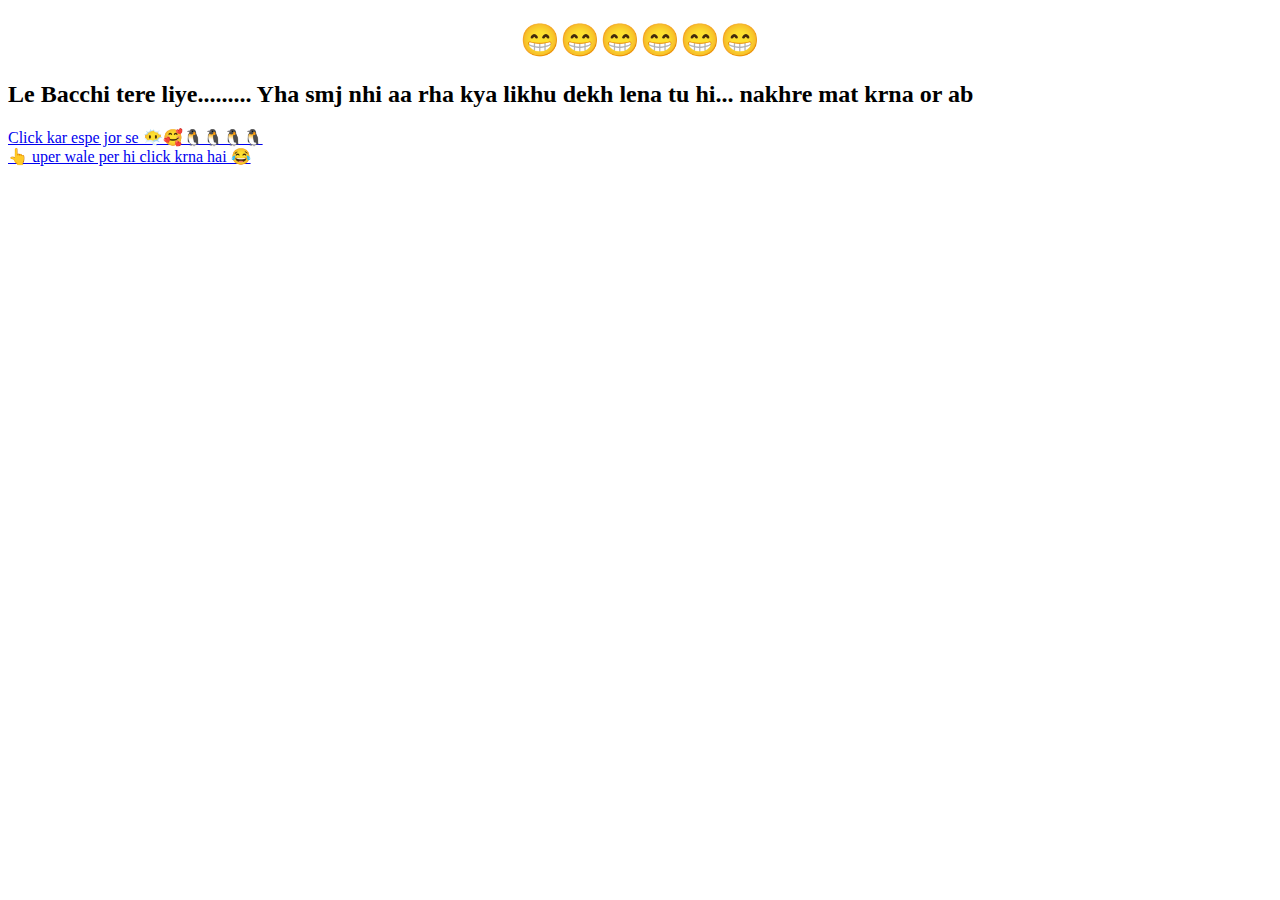
==== index.html @ a3f51ffe "added index.html" ====
<!DOCTYPE html>
<html lang="en">
<head>
    <meta charset="UTF-8">
    <meta name="viewport" content="width=device-width, initial-scale=1.0">
    <title>Document</title>
    <link rel="stylesheet" href="page.css">
</head>
<body>
    <div id="card">
        <center><h1>😁😁😁😁😁😁 </h1></center>
        <div class="heart" id="heart1">
          <div id="half1">
            <div id="circle"></div>
            <div id="rec"></div>
          </div>
          <div id="half2">
            <div id="circle"></div>
            <div id="rec"></div>
          </div>
        </div>
        <div id="message">
          <h2>Le Bacchi tere liye......... Yha smj nhi aa rha kya likhu dekh lena tu hi... nakhre mat krna or ab</h2>
        </div>
        <div class="heart" id="heart2">
          <div id="half1">
            <div id="circle"></div>
            <div id="rec"></div>
          </div>
          <div id="half2">
            <div id="circle"></div>
            <div id="rec"></div>
          </div>
        </div>
      </div>
    <div class="Link_to_Flower">
        <a href="Flower.html">Click kar espe jor se 😶‍🌫️🥰🐧🐧🐧🐧 <br>👆 uper wale per hi click krna hai 😂</a>
    </div>
</body>
</html>
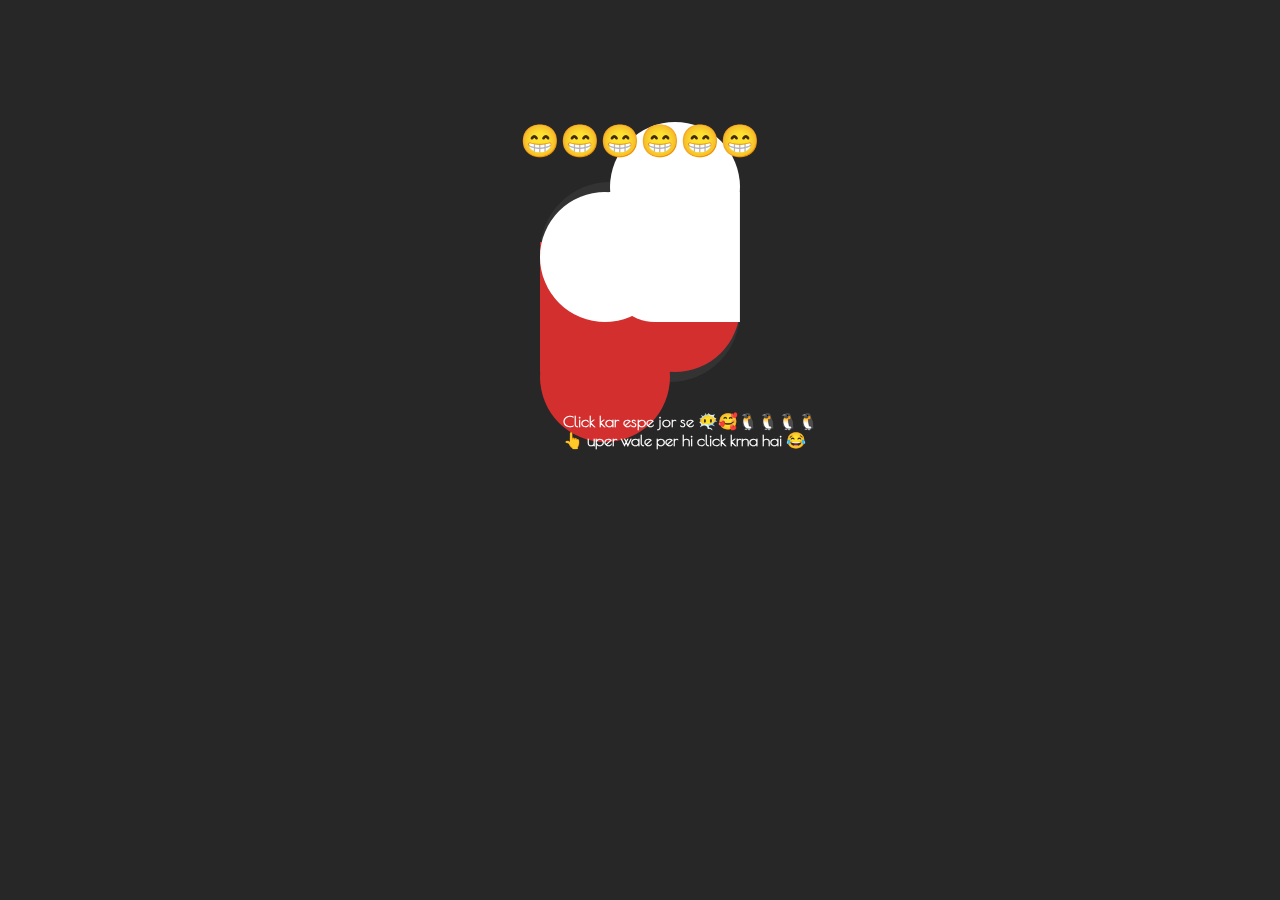
==== commit 441aa1c3: "Update index.html" ====
--- a/index.html
+++ b/index.html
@@ -20,7 +20,7 @@
           </div>
         </div>
         <div id="message">
-          <h2>Le Bacchi tere liye......... Yha smj nhi aa rha kya likhu dekh lena tu hi... nakhre mat krna or ab</h2>
+          <h2>Le Bacchi tere liye......... or smj nhi aa rha kya likhu dekh lena tu hi... nakhre mat krna or ab</h2>
         </div>
         <div class="heart" id="heart2">
           <div id="half1">
@@ -37,4 +37,4 @@
         <a href="Flower.html">Click kar espe jor se 😶‍🌫️🥰🐧🐧🐧🐧 <br>👆 uper wale per hi click krna hai 😂</a>
     </div>
 </body>
-</html>+</html>
--- a/page.css
+++ b/page.css
@@ -0,0 +1,244 @@
+@import "compass/css3";
+ @import url(https://fonts.googleapis.com/css?family=Poiret+One);
+ body {
+	 background-color: rgb(39, 39, 39);
+	 font-family: 'Poiret One', Segoe UI Light, cursive;
+}
+ #card {
+	 position: absolute;
+	 top: 100px;
+	 width: 460px;
+	 height: 260px;
+	 left: 50%;
+	 margin-left: -230px;
+}
+ #card .heart {
+	 width: 260px;
+	 height: 260px;
+	 float: left;
+}
+ #card .heart #circle {
+	 height: 130px;
+	 width: 130px;
+	 border-radius: 50%;
+	 background-color: #d32f2f;
+}
+ #card .heart #rec, #card .heart #rec2 {
+	 margin-top: -60px;
+	 width: 130px;
+	 height: 130px;
+	 background-color: #d32f2f;
+	 border-radius: 35% 0 0 0;
+}
+ #card .heart #half2 {
+	 -ms-transform: rotate(-90deg);
+	/* IE 9 */
+	 -webkit-transform: rotate(-90deg);
+	/* Chrome, Safari, Opera */
+	 transform: rotate(-90deg);
+	 margin-top: -330px;
+	 margin-left: -200px;
+}
+ #card #heart2 {
+	 margin-top: -60px;
+	 margin-left: -130px;
+}
+ #card #heart2 #circle, #card #heart2 #rec {
+	 background-color: #fff;
+}
+ #card #heart2 #half2 #rec {
+	 border-bottom: 1px solid #eee;
+	 margin-top: -61px;
+}
+ #card #message {
+	 float: left;
+	 width: 200px;
+	 height: 200px;
+	 margin-left: -130px;
+	 background-color: #333;
+	 border-radius: 35% 0 35% 0;
+	 text-align: center;
+}
+ #card #message h2 {
+	 font-size: 20px;
+	 color: #fff;
+	 width: 160px;
+	 margin-top: 60px;
+	 margin-left: 16px;
+}
+ #card #heart1 {
+	 -webkit-transform: rotate(180deg);
+	 -moz-transform: rotate(180deg);
+	 -ms-transform: rotate(180deg);
+	 transform: rotate(180deg);
+	 -webkit-animation: closeLeft 2s ease-in-out forwards;
+	 -moz-animation: closeLeft 2s ease-in-out forwards;
+	 -ms-animation: closeLeft 2s ease-in-out forwards;
+	 animation: closeLeft 2s ease-in-out forwards;
+}
+ #card #heart2 {
+	 -webkit-animation: closeRight 2s ease-in-out forwards;
+	 -moz-animation: closeRight 2s ease-in-out forwards;
+	 -ms-animation: closeRight 2s ease-in-out forwards;
+	 animation: closeRight 2s ease-in-out forwards;
+}
+ #card:hover #heart1 {
+	 -webkit-animation: openLeft 2s ease-in-out forwards;
+	 -moz-animation: openLeft 2s ease-in-out forwards;
+	 -ms-animation: openLeft 2 ease-in-out forwards;
+	 animation: openLeft 2s ease-in-out forwards;
+}
+ #card:hover #heart2 {
+	 -webkit-animation: openRight 2s ease-in-out forwards;
+	 -moz-animation: openRight 2s ease-in-out forwards;
+	 -ms-animation: openRight 2 ease-in-out forwards;
+}
+
+
+    .Link_to_Flower {
+        position: absolute;
+        /* bottom: 200px;  */
+        left: 44%; 
+        bottom: 50%;
+        transform: translateX(-44%) , translateY(-50%); 
+}
+
+a{
+    text-align: center;
+    color: #fff;
+    text-decoration: none;
+    font-weight: bold;
+    /* justify-content: center; */
+}
+
+
+
+ @-webkit-keyframes closeLeft {
+	 from {
+		 -webkit-transform: rotateY(0deg);
+	}
+	 to {
+		 -webkit-transform: rotateY(180deg);
+	}
+}
+ @-moz-keyframes closeLeft {
+	 from {
+		 -moz-transform: rotateY(0deg);
+	}
+	 to {
+		 -moz-transform: rotateY(180deg);
+	}
+}
+ @-ms-keyframes closeLeft {
+	 from {
+		 -ms-transform: rotateY(0deg);
+	}
+	 to {
+		 -ms-transform: rotateY(180deg);
+	}
+}
+ @keyframes closeLeft {
+	 from {
+		 transform: rotateY(0deg);
+	}
+	 to {
+		 transform: rotateY(180deg);
+	}
+}
+ @-moz-keyframes openLeft {
+	 from {
+		 -moz-transform: rotateY(180deg);
+	}
+	 to {
+		 -moz-transform: rotateY(0deg);
+	}
+}
+ @-webkit-keyframes openLeft {
+	 from {
+		 -webkit-transform: rotateY(180deg);
+	}
+	 to {
+		 -webkit-transform: rotateY(0deg);
+	}
+}
+ @-ms-keyframes openLeft {
+	 from {
+		 -ms-transform: rotateY(180deg);
+	}
+	 to {
+		 -ms-transform: rotateY(0deg);
+	}
+}
+ @keyframes openLeft {
+	 from {
+		 transform: rotateY(180deg);
+	}
+	 to {
+		 transform: rotateY(0deg);
+	}
+}
+ @-moz-keyframes openRight {
+	 0% {
+		 -moz-transform: rotateX(180deg);
+	}
+	 100% {
+		 -moz-transform: rotateX(0deg) rotateZ(180deg);
+	}
+}
+ @-webkit-keyframes openRight {
+	 0% {
+		 -webkit-transform: rotateX(180deg);
+	}
+	 100% {
+		 -webkit-transform: rotateX(0deg) rotateZ(180deg);
+	}
+}
+ @-ms-keyframes openRight {
+	 0% {
+		 -ms-transform: rotateX(180deg);
+	}
+	 100% {
+		 -ms-transform: rotateX(0deg) rotateZ(180deg);
+	}
+}
+ @keyframes openRight {
+	 0% {
+		 transform: rotateX(180deg);
+	}
+	 100% {
+		 transform: rotateX(0deg) rotateZ(180deg);
+	}
+}
+ @-webkit-keyframes closeRight {
+	 from {
+		 -webkit-transform: rotateX(0deg) rotate(180deg);
+	}
+	 to {
+		 -webkit-transform: rotateX(180deg);
+	}
+}
+ @-moz-keyframes closeRight {
+	 from {
+		 -moz-transform: rotateX(0deg) rotate(180deg);
+	}
+	 to {
+		 -moz-transform: rotateX(180deg);
+	}
+}
+ @-ms-keyframes closeRight {
+	 from {
+		 -ms-transform: rotateX(0deg) rotate(180deg);
+	}
+	 to {
+		 -ms-transform: rotateX(180deg);
+	}
+}
+ @keyframes closeRight {
+	 from {
+		 transform: rotateX(0deg) rotate(180deg);
+	}
+	 to {
+		 transform: rotateX(180deg);
+	}
+}
+ 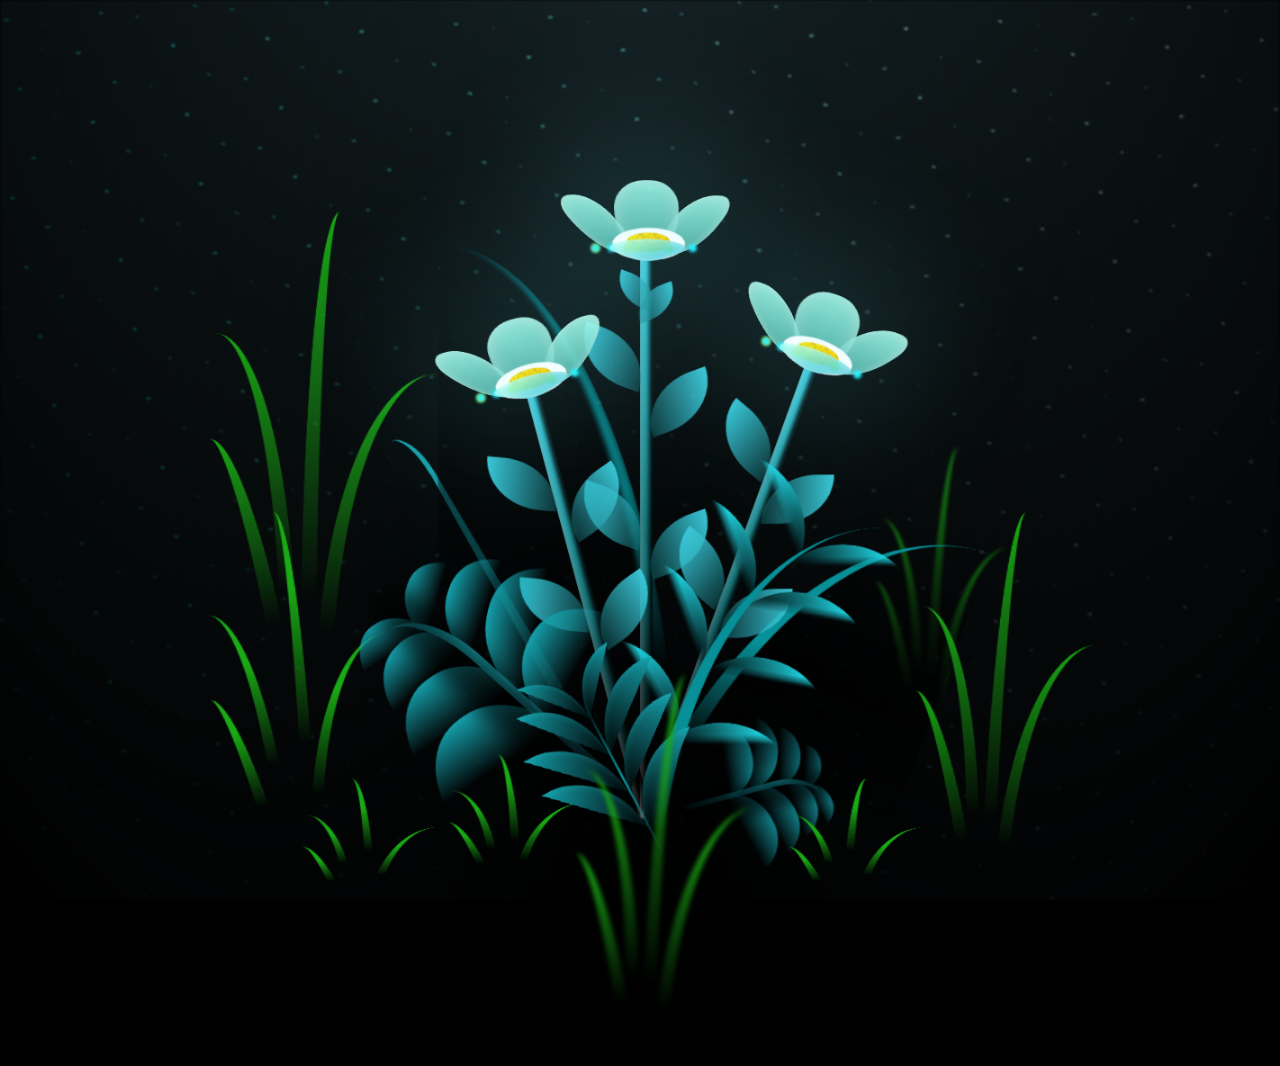
==== commit e14bc421: "Update and rename Flower.html to index.html" ====
--- a/index.html
+++ b/index.html
@@ -4,37 +4,306 @@
     <meta charset="UTF-8">
     <meta name="viewport" content="width=device-width, initial-scale=1.0">
     <title>Document</title>
-    <link rel="stylesheet" href="page.css">
+    <link rel="stylesheet" href="style.css">
 </head>
-<body>
-    <div id="card">
-        <center><h1>😁😁😁😁😁😁 </h1></center>
-        <div class="heart" id="heart1">
-          <div id="half1">
-            <div id="circle"></div>
-            <div id="rec"></div>
-          </div>
-          <div id="half2">
-            <div id="circle"></div>
-            <div id="rec"></div>
-          </div>
-        </div>
-        <div id="message">
-          <h2>Le Bacchi tere liye......... or smj nhi aa rha kya likhu dekh lena tu hi... nakhre mat krna or ab</h2>
-        </div>
-        <div class="heart" id="heart2">
-          <div id="half1">
-            <div id="circle"></div>
-            <div id="rec"></div>
-          </div>
-          <div id="half2">
-            <div id="circle"></div>
-            <div id="rec"></div>
-          </div>
-        </div>
-      </div>
-    <div class="Link_to_Flower">
-        <a href="Flower.html">Click kar espe jor se 😶‍🌫️🥰🐧🐧🐧🐧 <br>👆 uper wale per hi click krna hai 😂</a>
+<body class="not-loaded">
+    <div class="night"></div>
+    <div class="flowers">
+      <div class="flower flower--1">
+        <div class="flower__leafs flower__leafs--1">
+          <div class="flower__leaf flower__leaf--1"></div>
+          <div class="flower__leaf flower__leaf--2"></div>
+          <div class="flower__leaf flower__leaf--3"></div>
+          <div class="flower__leaf flower__leaf--4"></div>
+          <div class="flower__white-circle"></div>
+  
+          <div class="flower__light flower__light--1"></div>
+          <div class="flower__light flower__light--2"></div>
+          <div class="flower__light flower__light--3"></div>
+          <div class="flower__light flower__light--4"></div>
+          <div class="flower__light flower__light--5"></div>
+          <div class="flower__light flower__light--6"></div>
+          <div class="flower__light flower__light--7"></div>
+          <div class="flower__light flower__light--8"></div>
+  
+        </div>
+        <div class="flower__line">
+          <div class="flower__line__leaf flower__line__leaf--1"></div>
+          <div class="flower__line__leaf flower__line__leaf--2"></div>
+          <div class="flower__line__leaf flower__line__leaf--3"></div>
+          <div class="flower__line__leaf flower__line__leaf--4"></div>
+          <div class="flower__line__leaf flower__line__leaf--5"></div>
+          <div class="flower__line__leaf flower__line__leaf--6"></div>
+        </div>
+      </div>
+  
+      <div class="flower flower--2">
+        <div class="flower__leafs flower__leafs--2">
+          <div class="flower__leaf flower__leaf--1"></div>
+          <div class="flower__leaf flower__leaf--2"></div>
+          <div class="flower__leaf flower__leaf--3"></div>
+          <div class="flower__leaf flower__leaf--4"></div>
+          <div class="flower__white-circle"></div>
+  
+          <div class="flower__light flower__light--1"></div>
+          <div class="flower__light flower__light--2"></div>
+          <div class="flower__light flower__light--3"></div>
+          <div class="flower__light flower__light--4"></div>
+          <div class="flower__light flower__light--5"></div>
+          <div class="flower__light flower__light--6"></div>
+          <div class="flower__light flower__light--7"></div>
+          <div class="flower__light flower__light--8"></div>
+  
+        </div>
+        <div class="flower__line">
+          <div class="flower__line__leaf flower__line__leaf--1"></div>
+          <div class="flower__line__leaf flower__line__leaf--2"></div>
+          <div class="flower__line__leaf flower__line__leaf--3"></div>
+          <div class="flower__line__leaf flower__line__leaf--4"></div>
+        </div>
+      </div>
+  
+      <div class="flower flower--3">
+        <div class="flower__leafs flower__leafs--3">
+          <div class="flower__leaf flower__leaf--1"></div>
+          <div class="flower__leaf flower__leaf--2"></div>
+          <div class="flower__leaf flower__leaf--3"></div>
+          <div class="flower__leaf flower__leaf--4"></div>
+          <div class="flower__white-circle"></div>
+  
+          <div class="flower__light flower__light--1"></div>
+          <div class="flower__light flower__light--2"></div>
+          <div class="flower__light flower__light--3"></div>
+          <div class="flower__light flower__light--4"></div>
+          <div class="flower__light flower__light--5"></div>
+          <div class="flower__light flower__light--6"></div>
+          <div class="flower__light flower__light--7"></div>
+          <div class="flower__light flower__light--8"></div>
+  
+        </div>
+        <div class="flower__line">
+          <div class="flower__line__leaf flower__line__leaf--1"></div>
+          <div class="flower__line__leaf flower__line__leaf--2"></div>
+          <div class="flower__line__leaf flower__line__leaf--3"></div>
+          <div class="flower__line__leaf flower__line__leaf--4"></div>
+        </div>
+      </div>
+  
+      <div class="grow-ans" style="--d:1.2s">
+        <div class="flower__g-long">
+          <div class="flower__g-long__top"></div>
+          <div class="flower__g-long__bottom"></div>
+        </div>
+      </div>
+  
+      <div class="growing-grass">
+        <div class="flower__grass flower__grass--1">
+          <div class="flower__grass--top"></div>
+          <div class="flower__grass--bottom"></div>
+          <div class="flower__grass__leaf flower__grass__leaf--1"></div>
+          <div class="flower__grass__leaf flower__grass__leaf--2"></div>
+          <div class="flower__grass__leaf flower__grass__leaf--3"></div>
+          <div class="flower__grass__leaf flower__grass__leaf--4"></div>
+          <div class="flower__grass__leaf flower__grass__leaf--5"></div>
+          <div class="flower__grass__leaf flower__grass__leaf--6"></div>
+          <div class="flower__grass__leaf flower__grass__leaf--7"></div>
+          <div class="flower__grass__leaf flower__grass__leaf--8"></div>
+          <div class="flower__grass__overlay"></div>
+        </div>
+      </div>
+  
+      <div class="growing-grass">
+        <div class="flower__grass flower__grass--2">
+          <div class="flower__grass--top"></div>
+          <div class="flower__grass--bottom"></div>
+          <div class="flower__grass__leaf flower__grass__leaf--1"></div>
+          <div class="flower__grass__leaf flower__grass__leaf--2"></div>
+          <div class="flower__grass__leaf flower__grass__leaf--3"></div>
+          <div class="flower__grass__leaf flower__grass__leaf--4"></div>
+          <div class="flower__grass__leaf flower__grass__leaf--5"></div>
+          <div class="flower__grass__leaf flower__grass__leaf--6"></div>
+          <div class="flower__grass__leaf flower__grass__leaf--7"></div>
+          <div class="flower__grass__leaf flower__grass__leaf--8"></div>
+          <div class="flower__grass__overlay"></div>
+        </div>
+      </div>
+  
+      <div class="grow-ans" style="--d:2.4s">
+        <div class="flower__g-right flower__g-right--1">
+          <div class="leaf"></div>
+        </div>
+      </div>
+  
+      <div class="grow-ans" style="--d:2.8s">
+        <div class="flower__g-right flower__g-right--2">
+          <div class="leaf"></div>
+        </div>
+      </div>
+  
+      <div class="grow-ans" style="--d:2.8s">
+        <div class="flower__g-front">
+          <div class="flower__g-front__leaf-wrapper flower__g-front__leaf-wrapper--1">
+            <div class="flower__g-front__leaf"></div>
+          </div>
+          <div class="flower__g-front__leaf-wrapper flower__g-front__leaf-wrapper--2">
+            <div class="flower__g-front__leaf"></div>
+          </div>
+          <div class="flower__g-front__leaf-wrapper flower__g-front__leaf-wrapper--3">
+            <div class="flower__g-front__leaf"></div>
+          </div>
+          <div class="flower__g-front__leaf-wrapper flower__g-front__leaf-wrapper--4">
+            <div class="flower__g-front__leaf"></div>
+          </div>
+          <div class="flower__g-front__leaf-wrapper flower__g-front__leaf-wrapper--5">
+            <div class="flower__g-front__leaf"></div>
+          </div>
+          <div class="flower__g-front__leaf-wrapper flower__g-front__leaf-wrapper--6">
+            <div class="flower__g-front__leaf"></div>
+          </div>
+          <div class="flower__g-front__leaf-wrapper flower__g-front__leaf-wrapper--7">
+            <div class="flower__g-front__leaf"></div>
+          </div>
+          <div class="flower__g-front__leaf-wrapper flower__g-front__leaf-wrapper--8">
+            <div class="flower__g-front__leaf"></div>
+          </div>
+          <div class="flower__g-front__line"></div>
+        </div>
+      </div>
+  
+      <div class="grow-ans" style="--d:3.2s">
+        <div class="flower__g-fr">
+          <div class="leaf"></div>
+          <div class="flower__g-fr__leaf flower__g-fr__leaf--1"></div>
+          <div class="flower__g-fr__leaf flower__g-fr__leaf--2"></div>
+          <div class="flower__g-fr__leaf flower__g-fr__leaf--3"></div>
+          <div class="flower__g-fr__leaf flower__g-fr__leaf--4"></div>
+          <div class="flower__g-fr__leaf flower__g-fr__leaf--5"></div>
+          <div class="flower__g-fr__leaf flower__g-fr__leaf--6"></div>
+          <div class="flower__g-fr__leaf flower__g-fr__leaf--7"></div>
+          <div class="flower__g-fr__leaf flower__g-fr__leaf--8"></div>
+        </div>
+      </div>
+  
+      <div class="long-g long-g--0">
+        <div class="grow-ans" style="--d:3s">
+          <div class="leaf leaf--0"></div>
+        </div>
+        <div class="grow-ans" style="--d:2.2s">
+          <div class="leaf leaf--1"></div>
+        </div>
+        <div class="grow-ans" style="--d:3.4s">
+          <div class="leaf leaf--2"></div>
+        </div>
+        <div class="grow-ans" style="--d:3.6s">
+          <div class="leaf leaf--3"></div>
+        </div>
+      </div>
+  
+      <div class="long-g long-g--1">
+        <div class="grow-ans" style="--d:3.6s">
+          <div class="leaf leaf--0"></div>
+        </div>
+        <div class="grow-ans" style="--d:3.8s">
+          <div class="leaf leaf--1"></div>
+        </div>
+        <div class="grow-ans" style="--d:4s">
+          <div class="leaf leaf--2"></div>
+        </div>
+        <div class="grow-ans" style="--d:4.2s">
+          <div class="leaf leaf--3"></div>
+        </div>
+      </div>
+  
+      <div class="long-g long-g--2">
+        <div class="grow-ans" style="--d:4s">
+          <div class="leaf leaf--0"></div>
+        </div>
+        <div class="grow-ans" style="--d:4.2s">
+          <div class="leaf leaf--1"></div>
+        </div>
+        <div class="grow-ans" style="--d:4.4s">
+          <div class="leaf leaf--2"></div>
+        </div>
+        <div class="grow-ans" style="--d:4.6s">
+          <div class="leaf leaf--3"></div>
+        </div>
+      </div>
+  
+      <div class="long-g long-g--3">
+        <div class="grow-ans" style="--d:4s">
+          <div class="leaf leaf--0"></div>
+        </div>
+        <div class="grow-ans" style="--d:4.2s">
+          <div class="leaf leaf--1"></div>
+        </div>
+        <div class="grow-ans" style="--d:3s">
+          <div class="leaf leaf--2"></div>
+        </div>
+        <div class="grow-ans" style="--d:3.6s">
+          <div class="leaf leaf--3"></div>
+        </div>
+      </div>
+  
+      <div class="long-g long-g--4">
+        <div class="grow-ans" style="--d:4s">
+          <div class="leaf leaf--0"></div>
+        </div>
+        <div class="grow-ans" style="--d:4.2s">
+          <div class="leaf leaf--1"></div>
+        </div>
+        <div class="grow-ans" style="--d:3s">
+          <div class="leaf leaf--2"></div>
+        </div>
+        <div class="grow-ans" style="--d:3.6s">
+          <div class="leaf leaf--3"></div>
+        </div>
+      </div>
+  
+      <div class="long-g long-g--5">
+        <div class="grow-ans" style="--d:4s">
+          <div class="leaf leaf--0"></div>
+        </div>
+        <div class="grow-ans" style="--d:4.2s">
+          <div class="leaf leaf--1"></div>
+        </div>
+        <div class="grow-ans" style="--d:3s">
+          <div class="leaf leaf--2"></div>
+        </div>
+        <div class="grow-ans" style="--d:3.6s">
+          <div class="leaf leaf--3"></div>
+        </div>
+      </div>
+  
+      <div class="long-g long-g--6">
+        <div class="grow-ans" style="--d:4.2s">
+          <div class="leaf leaf--0"></div>
+        </div>
+        <div class="grow-ans" style="--d:4.4s">
+          <div class="leaf leaf--1"></div>
+        </div>
+        <div class="grow-ans" style="--d:4.6s">
+          <div class="leaf leaf--2"></div>
+        </div>
+        <div class="grow-ans" style="--d:4.8s">
+          <div class="leaf leaf--3"></div>
+        </div>
+      </div>
+  
+      <div class="long-g long-g--7">
+        <div class="grow-ans" style="--d:3s">
+          <div class="leaf leaf--0"></div>
+        </div>
+        <div class="grow-ans" style="--d:3.2s">
+          <div class="leaf leaf--1"></div>
+        </div>
+        <div class="grow-ans" style="--d:3.5s">
+          <div class="leaf leaf--2"></div>
+        </div>
+        <div class="grow-ans" style="--d:3.6s">
+          <div class="leaf leaf--3"></div>
+        </div>
+      </div>
     </div>
-</body>
+    <script src="script.js"></script>
+  </body>
 </html>
--- a/style.css
+++ b/style.css
@@ -0,0 +1,975 @@
+*, *::after, *::before {
+    padding: 0;
+    margin: 0;
+    box-sizing: border-box;
+}
+:root {
+    --dark-color: #000;
+}
+body {
+    display: flex;
+    align-items: flex-end;
+    justify-content: center;
+    min-height: 100vh;
+    background-color: var(--dark-color);
+    overflow: hidden;
+    perspective: 1000px;
+}
+.night {
+    position: fixed;
+    left: 50%;
+    top: 0;
+    transform: translateX(-50%);
+    width: 100%;
+    height: 100%;
+    filter: blur(0.1vmin);
+    background-image: radial-gradient(ellipse at top, transparent 0%, var(--dark-color)), radial-gradient(ellipse at bottom, var(--dark-color), rgba(145, 233, 255, 0.2)), repeating-linear-gradient(220deg, #000 0px, #000 19px, transparent 19px, transparent 22px), repeating-linear-gradient(189deg, #000 0px, #000 19px, transparent 19px, transparent 22px), repeating-linear-gradient(148deg, #000 0px, #000 19px, transparent 19px, transparent 22px), linear-gradient(90deg, #00fffa, #f0f0f0);
+}
+.flowers {
+    position: relative;
+    transform: scale(0.9);
+}
+.flower {
+    position: absolute;
+    bottom: 10vmin;
+    transform-origin: bottom center;
+    z-index: 10;
+    --fl-speed: 0.8s;
+}
+.flower--1 {
+    animation: moving-flower-1 4s linear infinite;
+}
+.flower--1 .flower__line {
+    height: 70vmin;
+    animation-delay: 0.3s;
+}
+.flower--1 .flower__line__leaf--1 {
+    animation: blooming-leaf-right var(--fl-speed) 1.6s backwards;
+}
+.flower--1 .flower__line__leaf--2 {
+    animation: blooming-leaf-right var(--fl-speed) 1.4s backwards;
+}
+.flower--1 .flower__line__leaf--3 {
+    animation: blooming-leaf-left var(--fl-speed) 1.2s backwards;
+}
+.flower--1 .flower__line__leaf--4 {
+    animation: blooming-leaf-left var(--fl-speed) 1s backwards;
+}
+.flower--1 .flower__line__leaf--5 {
+    animation: blooming-leaf-right var(--fl-speed) 1.8s backwards;
+}
+.flower--1 .flower__line__leaf--6 {
+    animation: blooming-leaf-left var(--fl-speed) 2s backwards;
+}
+.flower--2 {
+    left: 50%;
+    transform: rotate(20deg);
+    animation: moving-flower-2 4s linear infinite;
+}
+.flower--2 .flower__line {
+    height: 60vmin;
+    animation-delay: 0.6s;
+}
+.flower--2 .flower__line__leaf--1 {
+    animation: blooming-leaf-right var(--fl-speed) 1.9s backwards;
+}
+.flower--2 .flower__line__leaf--2 {
+    animation: blooming-leaf-right var(--fl-speed) 1.7s backwards;
+}
+.flower--2 .flower__line__leaf--3 {
+    animation: blooming-leaf-left var(--fl-speed) 1.5s backwards;
+}
+.flower--2 .flower__line__leaf--4 {
+    animation: blooming-leaf-left var(--fl-speed) 1.3s backwards;
+}
+.flower--3 {
+    left: 50%;
+    transform: rotate(-15deg);
+    animation: moving-flower-3 4s linear infinite;
+}
+.flower--3 .flower__line {
+    animation-delay: 0.9s;
+}
+.flower--3 .flower__line__leaf--1 {
+    animation: blooming-leaf-right var(--fl-speed) 2.5s backwards;
+}
+.flower--3 .flower__line__leaf--2 {
+    animation: blooming-leaf-right var(--fl-speed) 2.3s backwards;
+}
+.flower--3 .flower__line__leaf--3 {
+    animation: blooming-leaf-left var(--fl-speed) 2.1s backwards;
+}
+.flower--3 .flower__line__leaf--4 {
+    animation: blooming-leaf-left var(--fl-speed) 1.9s backwards;
+}
+.flower__leafs {
+    position: relative;
+    animation: blooming-flower 2s backwards;
+}
+.flower__leafs--1 {
+    animation-delay: 1.1s;
+}
+.flower__leafs--2 {
+    animation-delay: 1.4s;
+}
+.flower__leafs--3 {
+    animation-delay: 1.7s;
+}
+.flower__leafs::after {
+    content: "";
+    position: absolute;
+    left: 0;
+    top: 0;
+    transform: translate(-50%, -100%);
+    width: 8vmin;
+    height: 8vmin;
+    background-color: #6bf0ff;
+    filter: blur(10vmin);
+}
+.flower__leaf {
+    position: absolute;
+    bottom: 0;
+    left: 50%;
+    width: 8vmin;
+    height: 11vmin;
+    border-radius: 51% 49% 47% 53% / 44% 45% 55% 69%;
+    background-color: #a7ffee;
+    background-image: linear-gradient(to top, #54b8aa, #a7ffee);
+    transform-origin: bottom center;
+    opacity: 0.9;
+    box-shadow: inset 0 0 2vmin rgba(255, 255, 255, 0.5);
+}
+.flower__leaf--1 {
+    transform: translate(-10%, 1%) rotateY(40deg) rotateX(-50deg);
+}
+.flower__leaf--2 {
+    transform: translate(-50%, -4%) rotateX(40deg);
+}
+.flower__leaf--3 {
+    transform: translate(-90%, 0%) rotateY(45deg) rotateX(50deg);
+}
+.flower__leaf--4 {
+    width: 8vmin;
+    height: 8vmin;
+    transform-origin: bottom left;
+    border-radius: 4vmin 10vmin 4vmin 4vmin;
+    transform: translate(0%, 18%) rotateX(70deg) rotate(-43deg);
+    background-image: linear-gradient(to top, #39c6d6, #a7ffee);
+    z-index: 1;
+    opacity: 0.8;
+}
+.flower__white-circle {
+    position: absolute;
+    left: -3.5vmin;
+    top: -3vmin;
+    width: 9vmin;
+    height: 4vmin;
+    border-radius: 50%;
+    background-color: #fff;
+}
+.flower__white-circle::after {
+    content: "";
+    position: absolute;
+    left: 50%;
+    top: 45%;
+    transform: translate(-50%, -50%);
+    width: 60%;
+    height: 60%;
+    border-radius: inherit;
+    background-image: repeating-linear-gradient(135deg, rgba(0, 0, 0, 0.03) 0px, rgba(0, 0, 0, 0.03) 1px, transparent 1px, transparent 12px), repeating-linear-gradient(45deg, rgba(0, 0, 0, 0.03) 0px, rgba(0, 0, 0, 0.03) 1px, transparent 1px, transparent 12px), repeating-linear-gradient(67.5deg, rgba(0, 0, 0, 0.03) 0px, rgba(0, 0, 0, 0.03) 1px, transparent 1px, transparent 12px), repeating-linear-gradient(135deg, rgba(0, 0, 0, 0.03) 0px, rgba(0, 0, 0, 0.03) 1px, transparent 1px, transparent 12px), repeating-linear-gradient(45deg, rgba(0, 0, 0, 0.03) 0px, rgba(0, 0, 0, 0.03) 1px, transparent 1px, transparent 12px), repeating-linear-gradient(112.5deg, rgba(0, 0, 0, 0.03) 0px, rgba(0, 0, 0, 0.03) 1px, transparent 1px, transparent 12px), repeating-linear-gradient(112.5deg, rgba(0, 0, 0, 0.03) 0px, rgba(0, 0, 0, 0.03) 1px, transparent 1px, transparent 12px), repeating-linear-gradient(45deg, rgba(0, 0, 0, 0.03) 0px, rgba(0, 0, 0, 0.03) 1px, transparent 1px, transparent 12px), repeating-linear-gradient(22.5deg, rgba(0, 0, 0, 0.03) 0px, rgba(0, 0, 0, 0.03) 1px, transparent 1px, transparent 12px), repeating-linear-gradient(45deg, rgba(0, 0, 0, 0.03) 0px, rgba(0, 0, 0, 0.03) 1px, transparent 1px, transparent 12px), repeating-linear-gradient(22.5deg, rgba(0, 0, 0, 0.03) 0px, rgba(0, 0, 0, 0.03) 1px, transparent 1px, transparent 12px), repeating-linear-gradient(135deg, rgba(0, 0, 0, 0.03) 0px, rgba(0, 0, 0, 0.03) 1px, transparent 1px, transparent 12px), repeating-linear-gradient(157.5deg, rgba(0, 0, 0, 0.03) 0px, rgba(0, 0, 0, 0.03) 1px, transparent 1px, transparent 12px), repeating-linear-gradient(67.5deg, rgba(0, 0, 0, 0.03) 0px, rgba(0, 0, 0, 0.03) 1px, transparent 1px, transparent 12px), repeating-linear-gradient(67.5deg, rgba(0, 0, 0, 0.03) 0px, rgba(0, 0, 0, 0.03) 1px, transparent 1px, transparent 12px), linear-gradient(90deg, #ffeb12, #ffce00);
+}
+.flower__line {
+    height: 55vmin;
+    width: 1.5vmin;
+    background-image: linear-gradient(to left, #000, transparent, rgba(255, 255, 255, 0.2)), linear-gradient(to top, transparent 10%, #14757a, #39c6d6);
+    box-shadow: inset 0 0 2px rgba(0, 0, 0, 0.5);
+    animation: grow-flower-tree 4s backwards;
+}
+.flower__line__leaf {
+    --w: 7vmin;
+    --h: calc(var(--w) + 2vmin);
+    position: absolute;
+    top: 20%;
+    left: 90%;
+    width: var(--w);
+    height: var(--h);
+    border-top-right-radius: var(--h);
+    border-bottom-left-radius: var(--h);
+    background-image: linear-gradient(to top, rgba(20, 117, 122, 0.4), #39c6d6);
+}
+.flower__line__leaf--1 {
+    transform: rotate(70deg) rotateY(30deg);
+}
+.flower__line__leaf--2 {
+    top: 45%;
+    transform: rotate(70deg) rotateY(30deg);
+}
+.flower__line__leaf--3, .flower__line__leaf--4, .flower__line__leaf--6 {
+    border-top-right-radius: 0;
+    border-bottom-left-radius: 0;
+    border-top-left-radius: var(--h);
+    border-bottom-right-radius: var(--h);
+    left: -460%;
+    top: 12%;
+    transform: rotate(-70deg) rotateY(30deg);
+}
+.flower__line__leaf--4 {
+    top: 40%;
+}
+.flower__line__leaf--5 {
+    top: 0;
+    transform-origin: left;
+    transform: rotate(70deg) rotateY(30deg) scale(0.6);
+}
+.flower__line__leaf--6 {
+    top: -2%;
+    left: -450%;
+    transform-origin: right;
+    transform: rotate(-70deg) rotateY(30deg) scale(0.6);
+}
+.flower__light {
+    position: absolute;
+    bottom: 0vmin;
+    width: 1vmin;
+    height: 1vmin;
+    background-color: #fffb00;
+    border-radius: 50%;
+    filter: blur(0.2vmin);
+    animation: light-ans 4s linear infinite backwards;
+}
+.flower__light:nth-child(odd) {
+    background-color: #23f0ff;
+}
+.flower__light--1 {
+    left: -2vmin;
+    animation-delay: 1s;
+}
+.flower__light--2 {
+    left: 3vmin;
+    animation-delay: 0.5s;
+}
+.flower__light--3 {
+    left: -6vmin;
+    animation-delay: 0.3s;
+}
+.flower__light--4 {
+    left: 6vmin;
+    animation-delay: 0.9s;
+}
+.flower__light--5 {
+    left: -1vmin;
+    animation-delay: 1.5s;
+}
+.flower__light--6 {
+    left: -4vmin;
+    animation-delay: 3s;
+}
+.flower__light--7 {
+    left: 3vmin;
+    animation-delay: 2s;
+}
+.flower__light--8 {
+    left: -6vmin;
+    animation-delay: 3.5s;
+}
+.flower__grass {
+    --c: #159faa;
+    --line-w: 1.5vmin;
+    position: absolute;
+    bottom: 12vmin;
+    left: -7vmin;
+    display: flex;
+    flex-direction: column;
+    align-items: flex-end;
+    z-index: 20;
+    transform-origin: bottom center;
+    transform: rotate(-48deg) rotateY(40deg);
+}
+.flower__grass--1 {
+    animation: moving-grass 2s linear infinite;
+}
+.flower__grass--2 {
+    left: 2vmin;
+    bottom: 10vmin;
+    transform: scale(0.5) rotate(75deg) rotateX(10deg) rotateY(-200deg);
+    opacity: 0.8;
+    z-index: 0;
+    animation: moving-grass--2 1.5s linear infinite;
+}
+.flower__grass--top {
+    width: 7vmin;
+    height: 10vmin;
+    border-top-right-radius: 100%;
+    border-right: var(--line-w) solid var(--c);
+    transform-origin: bottom center;
+    transform: rotate(-2deg);
+}
+.flower__grass--bottom {
+    margin-top: -2px;
+    width: var(--line-w);
+    height: 25vmin;
+    background-image: linear-gradient(to top, transparent, var(--c));
+}
+.flower__grass__leaf {
+    --size: 10vmin;
+    position: absolute;
+    width: calc(var(--size) * 2.1);
+    height: var(--size);
+    border-top-left-radius: var(--size);
+    border-top-right-radius: var(--size);
+    background-image: linear-gradient(to top, transparent, transparent 30%, var(--c));
+    z-index: 100;
+}
+.flower__grass__leaf--1 {
+    top: -6%;
+    left: 30%;
+    --size: 6vmin;
+    transform: rotate(-20deg);
+    animation: growing-grass-ans--1 2s 2.6s backwards;
+}
+@keyframes growing-grass-ans--1 {
+    0% {
+        transform-origin: bottom left;
+        transform: rotate(-20deg) scale(0);
+   }
+}
+.flower__grass__leaf--2 {
+    top: -5%;
+    left: -110%;
+    --size: 6vmin;
+    transform: rotate(10deg);
+    animation: growing-grass-ans--2 2s 2.4s linear backwards;
+}
+@keyframes growing-grass-ans--2 {
+    0% {
+        transform-origin: bottom right;
+        transform: rotate(10deg) scale(0);
+   }
+}
+.flower__grass__leaf--3 {
+    top: 5%;
+    left: 60%;
+    --size: 8vmin;
+    transform: rotate(-18deg) rotateX(-20deg);
+    animation: growing-grass-ans--3 2s 2.2s linear backwards;
+}
+@keyframes growing-grass-ans--3 {
+    0% {
+        transform-origin: bottom left;
+        transform: rotate(-18deg) rotateX(-20deg) scale(0);
+   }
+}
+.flower__grass__leaf--4 {
+    top: 6%;
+    left: -135%;
+    --size: 8vmin;
+    transform: rotate(2deg);
+    animation: growing-grass-ans--4 2s 2s linear backwards;
+}
+@keyframes growing-grass-ans--4 {
+    0% {
+        transform-origin: bottom right;
+        transform: rotate(2deg) scale(0);
+   }
+}
+.flower__grass__leaf--5 {
+    top: 20%;
+    left: 60%;
+    --size: 10vmin;
+    transform: rotate(-24deg) rotateX(-20deg);
+    animation: growing-grass-ans--5 2s 1.8s linear backwards;
+}
+@keyframes growing-grass-ans--5 {
+    0% {
+        transform-origin: bottom left;
+        transform: rotate(-24deg) rotateX(-20deg) scale(0);
+   }
+}
+.flower__grass__leaf--6 {
+    top: 22%;
+    left: -180%;
+    --size: 10vmin;
+    transform: rotate(10deg);
+    animation: growing-grass-ans--6 2s 1.6s linear backwards;
+}
+@keyframes growing-grass-ans--6 {
+    0% {
+        transform-origin: bottom right;
+        transform: rotate(10deg) scale(0);
+   }
+}
+.flower__grass__leaf--7 {
+    top: 39%;
+    left: 70%;
+    --size: 10vmin;
+    transform: rotate(-10deg);
+    animation: growing-grass-ans--7 2s 1.4s linear backwards;
+}
+@keyframes growing-grass-ans--7 {
+    0% {
+        transform-origin: bottom left;
+        transform: rotate(-10deg) scale(0);
+   }
+}
+.flower__grass__leaf--8 {
+    top: 40%;
+    left: -215%;
+    --size: 11vmin;
+    transform: rotate(10deg);
+    animation: growing-grass-ans--8 2s 1.2s linear backwards;
+}
+@keyframes growing-grass-ans--8 {
+    0% {
+        transform-origin: bottom right;
+        transform: rotate(10deg) scale(0);
+   }
+}
+.flower__grass__overlay {
+    position: absolute;
+    top: -10%;
+    right: 0%;
+    width: 100%;
+    height: 100%;
+    background-color: rgba(0, 0, 0, 0.6);
+    filter: blur(1.5vmin);
+    z-index: 100;
+}
+.flower__g-long {
+    --w: 2vmin;
+    --h: 6vmin;
+    --c: #159faa;
+    position: absolute;
+    bottom: 10vmin;
+    left: -3vmin;
+    transform-origin: bottom center;
+    transform: rotate(-30deg) rotateY(-20deg);
+    display: flex;
+    flex-direction: column;
+    align-items: flex-end;
+    animation: flower-g-long-ans 3s linear infinite;
+}
+@keyframes flower-g-long-ans {
+    0%, 100% {
+        transform: rotate(-30deg) rotateY(-20deg);
+   }
+    50% {
+        transform: rotate(-32deg) rotateY(-20deg);
+   }
+}
+.flower__g-long__top {
+    top: calc(var(--h) * -1);
+    width: calc(var(--w) + 1vmin);
+    height: var(--h);
+    border-top-right-radius: 100%;
+    border-right: 0.7vmin solid var(--c);
+    transform: translate(-0.7vmin, 1vmin);
+}
+.flower__g-long__bottom {
+    width: var(--w);
+    height: 50vmin;
+    transform-origin: bottom center;
+    background-image: linear-gradient(to top, transparent 30%, var(--c));
+    box-shadow: inset 0 0 2px rgba(0, 0, 0, 0.5);
+    clip-path: polygon(35% 0, 65% 1%, 100% 100%, 0% 100%);
+}
+.flower__g-right {
+    position: absolute;
+    bottom: 6vmin;
+    left: -2vmin;
+    transform-origin: bottom left;
+    transform: rotate(20deg);
+}
+.flower__g-right .leaf {
+    width: 30vmin;
+    height: 50vmin;
+    border-top-left-radius: 100%;
+    border-left: 2vmin solid #079097;
+    background-image: linear-gradient(to bottom, transparent, var(--dark-color) 60%);
+    -webkit-mask-image: linear-gradient(to top, transparent 30%, #079097 60%);
+}
+.flower__g-right--1 {
+    animation: flower-g-right-ans 2.5s linear infinite;
+}
+.flower__g-right--2 {
+    left: 5vmin;
+    transform: rotateY(-180deg);
+    animation: flower-g-right-ans--2 3s linear infinite;
+}
+.flower__g-right--2 .leaf {
+    height: 75vmin;
+    filter: blur(0.3vmin);
+    opacity: 0.8;
+}
+@keyframes flower-g-right-ans {
+    0%, 100% {
+        transform: rotate(20deg);
+   }
+    50% {
+        transform: rotate(24deg) rotateX(-20deg);
+   }
+}
+@keyframes flower-g-right-ans--2 {
+    0%, 100% {
+        transform: rotateY(-180deg) rotate(0deg) rotateX(-20deg);
+   }
+    50% {
+        transform: rotateY(-180deg) rotate(6deg) rotateX(-20deg);
+   }
+}
+.flower__g-front {
+    position: absolute;
+    bottom: 6vmin;
+    left: 2.5vmin;
+    z-index: 100;
+    transform-origin: bottom center;
+    transform: rotate(-28deg) rotateY(30deg) scale(1.04);
+    animation: flower__g-front-ans 2s linear infinite;
+}
+@keyframes flower__g-front-ans {
+    0%, 100% {
+        transform: rotate(-28deg) rotateY(30deg) scale(1.04);
+   }
+    50% {
+        transform: rotate(-35deg) rotateY(40deg) scale(1.04);
+   }
+}
+.flower__g-front__line {
+    width: 0.3vmin;
+    height: 20vmin;
+    background-image: linear-gradient(to top, transparent, #079097, transparent 100%);
+    position: relative;
+}
+.flower__g-front__leaf-wrapper {
+    position: absolute;
+    top: 0;
+    left: 0;
+    transform-origin: bottom left;
+    transform: rotate(10deg);
+}
+.flower__g-front__leaf-wrapper:nth-child(even) {
+    left: 0vmin;
+    transform: rotateY(-180deg) rotate(5deg);
+    animation: flower__g-front__leaf-left-ans 1s ease-in backwards;
+}
+.flower__g-front__leaf-wrapper:nth-child(odd) {
+    animation: flower__g-front__leaf-ans 1s ease-in backwards;
+}
+.flower__g-front__leaf-wrapper--1 {
+    top: -8vmin;
+    transform: scale(0.7);
+    animation: flower__g-front__leaf-ans 1s 5.5s ease-in backwards !important;
+}
+.flower__g-front__leaf-wrapper--2 {
+    top: -8vmin;
+    transform: rotateY(-180deg) scale(0.7) !important;
+    animation: flower__g-front__leaf-left-ans-2 1s 4.6s ease-in backwards !important;
+}
+.flower__g-front__leaf-wrapper--3 {
+    top: -3vmin;
+    animation: flower__g-front__leaf-ans 1s 4.6s ease-in backwards;
+}
+.flower__g-front__leaf-wrapper--4 {
+    top: -3vmin;
+    transform: rotateY(-180deg) scale(0.9) !important;
+    animation: flower__g-front__leaf-left-ans-2 1s 4.6s ease-in backwards !important;
+}
+@keyframes flower__g-front__leaf-left-ans-2 {
+    0% {
+        transform: rotateY(-180deg) scale(0);
+   }
+}
+.flower__g-front__leaf-wrapper--5, .flower__g-front__leaf-wrapper--6 {
+    top: 2vmin;
+}
+.flower__g-front__leaf-wrapper--7, .flower__g-front__leaf-wrapper--8 {
+    top: 6.5vmin;
+}
+.flower__g-front__leaf-wrapper--2 {
+    animation-delay: 5.2s !important;
+}
+.flower__g-front__leaf-wrapper--3 {
+    animation-delay: 4.9s !important;
+}
+.flower__g-front__leaf-wrapper--5 {
+    animation-delay: 4.3s !important;
+}
+.flower__g-front__leaf-wrapper--6 {
+    animation-delay: 4.1s !important;
+}
+.flower__g-front__leaf-wrapper--7 {
+    animation-delay: 3.8s !important;
+}
+.flower__g-front__leaf-wrapper--8 {
+    animation-delay: 3.5s !important;
+}
+@keyframes flower__g-front__leaf-ans {
+    0% {
+        transform: rotate(10deg) scale(0);
+   }
+}
+@keyframes flower__g-front__leaf-left-ans {
+    0% {
+        transform: rotateY(-180deg) rotate(5deg) scale(0);
+   }
+}
+.flower__g-front__leaf {
+    width: 10vmin;
+    height: 10vmin;
+    border-radius: 100% 0% 0% 100% / 100% 100% 0% 0%;
+    box-shadow: inset 0 2px 1vmin rgba(44, 238, 252, 0.2);
+    background-image: linear-gradient(to bottom left, transparent, var(--dark-color)), linear-gradient(to bottom right, #159faa 50%, transparent 50%, transparent);
+    -webkit-mask-image: linear-gradient(to bottom right, #159faa 50%, transparent 50%, transparent);
+    mask-image: linear-gradient(to bottom right, #159faa 50%, transparent 50%, transparent);
+}
+.flower__g-fr {
+    position: absolute;
+    bottom: -4vmin;
+    left: vmin;
+    transform-origin: bottom left;
+    z-index: 10;
+    animation: flower__g-fr-ans 2s linear infinite;
+}
+@keyframes flower__g-fr-ans {
+    0%, 100% {
+        transform: rotate(2deg);
+   }
+    50% {
+        transform: rotate(4deg);
+   }
+}
+.flower__g-fr .leaf {
+    width: 30vmin;
+    height: 50vmin;
+    border-top-left-radius: 100%;
+    border-left: 2vmin solid #079097;
+    -webkit-mask-image: linear-gradient(to top, transparent 25%, #079097 50%);
+    position: relative;
+    z-index: 1;
+}
+.flower__g-fr__leaf {
+    position: absolute;
+    top: 0;
+    left: 0;
+    width: 10vmin;
+    height: 10vmin;
+    border-radius: 100% 0% 0% 100% / 100% 100% 0% 0%;
+    box-shadow: inset 0 2px 1vmin rgba(44, 238, 252, 0.2);
+    background-image: linear-gradient(to bottom left, transparent, var(--dark-color) 98%), linear-gradient(to bottom right, #23f0ff 45%, transparent 50%, transparent);
+    -webkit-mask-image: linear-gradient(135deg, #159faa 40%, transparent 50%, transparent);
+}
+.flower__g-fr__leaf--1 {
+    left: 20vmin;
+    transform: rotate(45deg);
+    animation: flower__g-fr-leaft-ans-1 0.5s 5.2s linear backwards;
+}
+@keyframes flower__g-fr-leaft-ans-1 {
+    0% {
+        transform-origin: left;
+        transform: rotate(45deg) scale(0);
+   }
+}
+.flower__g-fr__leaf--2 {
+    left: 12vmin;
+    top: -7vmin;
+    transform: rotate(25deg) rotateY(-180deg);
+    animation: flower__g-fr-leaft-ans-6 0.5s 5s linear backwards;
+}
+.flower__g-fr__leaf--3 {
+    left: 15vmin;
+    top: 6vmin;
+    transform: rotate(55deg);
+    animation: flower__g-fr-leaft-ans-5 0.5s 4.8s linear backwards;
+}
+.flower__g-fr__leaf--4 {
+    left: 6vmin;
+    top: -2vmin;
+    transform: rotate(25deg) rotateY(-180deg);
+    animation: flower__g-fr-leaft-ans-6 0.5s 4.6s linear backwards;
+}
+.flower__g-fr__leaf--5 {
+    left: 10vmin;
+    top: 14vmin;
+    transform: rotate(55deg);
+    animation: flower__g-fr-leaft-ans-5 0.5s 4.4s linear backwards;
+}
+@keyframes flower__g-fr-leaft-ans-5 {
+    0% {
+        transform-origin: left;
+        transform: rotate(55deg) scale(0);
+   }
+}
+.flower__g-fr__leaf--6 {
+    left: 0vmin;
+    top: 6vmin;
+    transform: rotate(25deg) rotateY(-180deg);
+    animation: flower__g-fr-leaft-ans-6 0.5s 4.2s linear backwards;
+}
+@keyframes flower__g-fr-leaft-ans-6 {
+    0% {
+        transform-origin: right;
+        transform: rotate(25deg) rotateY(-180deg) scale(0);
+   }
+}
+.flower__g-fr__leaf--7 {
+    left: 5vmin;
+    top: 22vmin;
+    transform: rotate(45deg);
+    animation: flower__g-fr-leaft-ans-7 0.5s 4s linear backwards;
+}
+@keyframes flower__g-fr-leaft-ans-7 {
+    0% {
+        transform-origin: left;
+        transform: rotate(45deg) scale(0);
+   }
+}
+.flower__g-fr__leaf--8 {
+    left: -4vmin;
+    top: 15vmin;
+    transform: rotate(15deg) rotateY(-180deg);
+    animation: flower__g-fr-leaft-ans-8 0.5s 3.8s linear backwards;
+}
+@keyframes flower__g-fr-leaft-ans-8 {
+    0% {
+        transform-origin: right;
+        transform: rotate(15deg) rotateY(-180deg) scale(0);
+   }
+}
+.long-g {
+    position: absolute;
+    bottom: 25vmin;
+    left: -42vmin;
+    transform-origin: bottom left;
+}
+.long-g--1 {
+    bottom: 0vmin;
+    transform: scale(0.8) rotate(-5deg);
+}
+.long-g--1 .leaf {
+    -webkit-mask-image: linear-gradient(to top, transparent 40%, #079097 80%) !important;
+}
+.long-g--1 .leaf--1 {
+    --w: 5vmin;
+    --h: 60vmin;
+    left: -2vmin;
+    transform: rotate(3deg) rotateY(-180deg);
+}
+.long-g--2, .long-g--3 {
+    bottom: -3vmin;
+    left: -35vmin;
+    transform-origin: center;
+    transform: scale(0.6) rotateX(60deg);
+}
+.long-g--2 .leaf, .long-g--3 .leaf {
+    -webkit-mask-image: linear-gradient(to top, transparent 50%, #079097 80%) !important;
+}
+.long-g--2 .leaf--1, .long-g--3 .leaf--1 {
+    left: -1vmin;
+    transform: rotateY(-180deg);
+}
+.long-g--3 {
+    left: -17vmin;
+    bottom: 0vmin;
+}
+.long-g--3 .leaf {
+    -webkit-mask-image: linear-gradient(to top, transparent 40%, #079097 80%) !important;
+}
+.long-g--4 {
+    left: 25vmin;
+    bottom: -3vmin;
+    transform-origin: center;
+    transform: scale(0.6) rotateX(60deg);
+}
+.long-g--4 .leaf {
+    -webkit-mask-image: linear-gradient(to top, transparent 50%, #079097 80%) !important;
+}
+.long-g--5 {
+    left: 42vmin;
+    bottom: 0vmin;
+    transform: scale(0.8) rotate(2deg);
+}
+.long-g--6 {
+    left: 0vmin;
+    bottom: -20vmin;
+    z-index: 100;
+    filter: blur(0.3vmin);
+    transform: scale(0.8) rotate(2deg);
+}
+.long-g--7 {
+    left: 35vmin;
+    bottom: 20vmin;
+    z-index: -1;
+    filter: blur(0.3vmin);
+    transform: scale(0.6) rotate(2deg);
+    opacity: 0.7;
+}
+.long-g .leaf {
+    --w: 15vmin;
+    --h: 40vmin;
+    --c: #1aaa15;
+    position: absolute;
+    bottom: 0;
+    width: var(--w);
+    height: var(--h);
+    border-top-left-radius: 100%;
+    border-left: 2vmin solid var(--c);
+    -webkit-mask-image: linear-gradient(to top, transparent 20%, var(--dark-color));
+    transform-origin: bottom center;
+}
+.long-g .leaf--0 {
+    left: 2vmin;
+    animation: leaf-ans-1 4s linear infinite;
+}
+.long-g .leaf--1 {
+    --w: 5vmin;
+    --h: 60vmin;
+    animation: leaf-ans-1 4s linear infinite;
+}
+.long-g .leaf--2 {
+    --w: 10vmin;
+    --h: 40vmin;
+    left: -0.5vmin;
+    bottom: 5vmin;
+    transform-origin: bottom left;
+    transform: rotateY(-180deg);
+    animation: leaf-ans-2 3s linear infinite;
+}
+.long-g .leaf--3 {
+    --w: 5vmin;
+    --h: 30vmin;
+    left: -1vmin;
+    bottom: 3.2vmin;
+    transform-origin: bottom left;
+    transform: rotate(-10deg) rotateY(-180deg);
+    animation: leaf-ans-3 3s linear infinite;
+}
+@keyframes leaf-ans-1 {
+    0%, 100% {
+        transform: rotate(-5deg) scale(1);
+   }
+    50% {
+        transform: rotate(5deg) scale(1.1);
+   }
+}
+@keyframes leaf-ans-2 {
+    0%, 100% {
+        transform: rotateY(-180deg) rotate(5deg);
+   }
+    50% {
+        transform: rotateY(-180deg) rotate(0deg) scale(1.1);
+   }
+}
+@keyframes leaf-ans-3 {
+    0%, 100% {
+        transform: rotate(-10deg) rotateY(-180deg);
+   }
+    50% {
+        transform: rotate(-20deg) rotateY(-180deg);
+   }
+}
+.grow-ans {
+    animation: grow-ans 2s var(--d) backwards;
+}
+@keyframes grow-ans {
+    0% {
+        transform: scale(0);
+        opacity: 0;
+   }
+}
+@keyframes light-ans {
+    0% {
+        opacity: 0;
+        transform: translateY(0vmin);
+   }
+    25% {
+        opacity: 1;
+        transform: translateY(-5vmin) translateX(-2vmin);
+   }
+    50% {
+        opacity: 1;
+        transform: translateY(-15vmin) translateX(2vmin);
+        filter: blur(0.2vmin);
+   }
+    75% {
+        transform: translateY(-20vmin) translateX(-2vmin);
+        filter: blur(0.2vmin);
+   }
+    100% {
+        transform: translateY(-30vmin);
+        opacity: 0;
+        filter: blur(1vmin);
+   }
+}
+@keyframes moving-flower-1 {
+    0%, 100% {
+        transform: rotate(2deg);
+   }
+    50% {
+        transform: rotate(-2deg);
+   }
+}
+@keyframes moving-flower-2 {
+    0%, 100% {
+        transform: rotate(18deg);
+   }
+    50% {
+        transform: rotate(14deg);
+   }
+}
+@keyframes moving-flower-3 {
+    0%, 100% {
+        transform: rotate(-18deg);
+   }
+    50% {
+        transform: rotate(-20deg) rotateY(-10deg);
+   }
+}
+@keyframes blooming-leaf-right {
+    0% {
+        transform-origin: left;
+        transform: rotate(70deg) rotateY(30deg) scale(0);
+   }
+}
+@keyframes blooming-leaf-left {
+    0% {
+        transform-origin: right;
+        transform: rotate(-70deg) rotateY(30deg) scale(0);
+   }
+}
+@keyframes grow-flower-tree {
+    0% {
+        height: 0;
+        border-radius: 1vmin;
+   }
+}
+@keyframes blooming-flower {
+    0% {
+        transform: scale(0);
+   }
+}
+@keyframes moving-grass {
+    0%, 100% {
+        transform: rotate(-48deg) rotateY(40deg);
+   }
+    50% {
+        transform: rotate(-50deg) rotateY(40deg);
+   }
+}
+@keyframes moving-grass--2 {
+    0%, 100% {
+        transform: scale(0.5) rotate(75deg) rotateX(10deg) rotateY(-200deg);
+   }
+    50% {
+        transform: scale(0.5) rotate(79deg) rotateX(10deg) rotateY(-200deg);
+   }
+}
+.growing-grass {
+    animation: growing-grass-ans 1s 2s backwards;
+}
+@keyframes growing-grass-ans {
+    0% {
+        transform: scale(0);
+   }
+}
+.not-loaded * {
+    animation-play-state: paused !important;
+}
